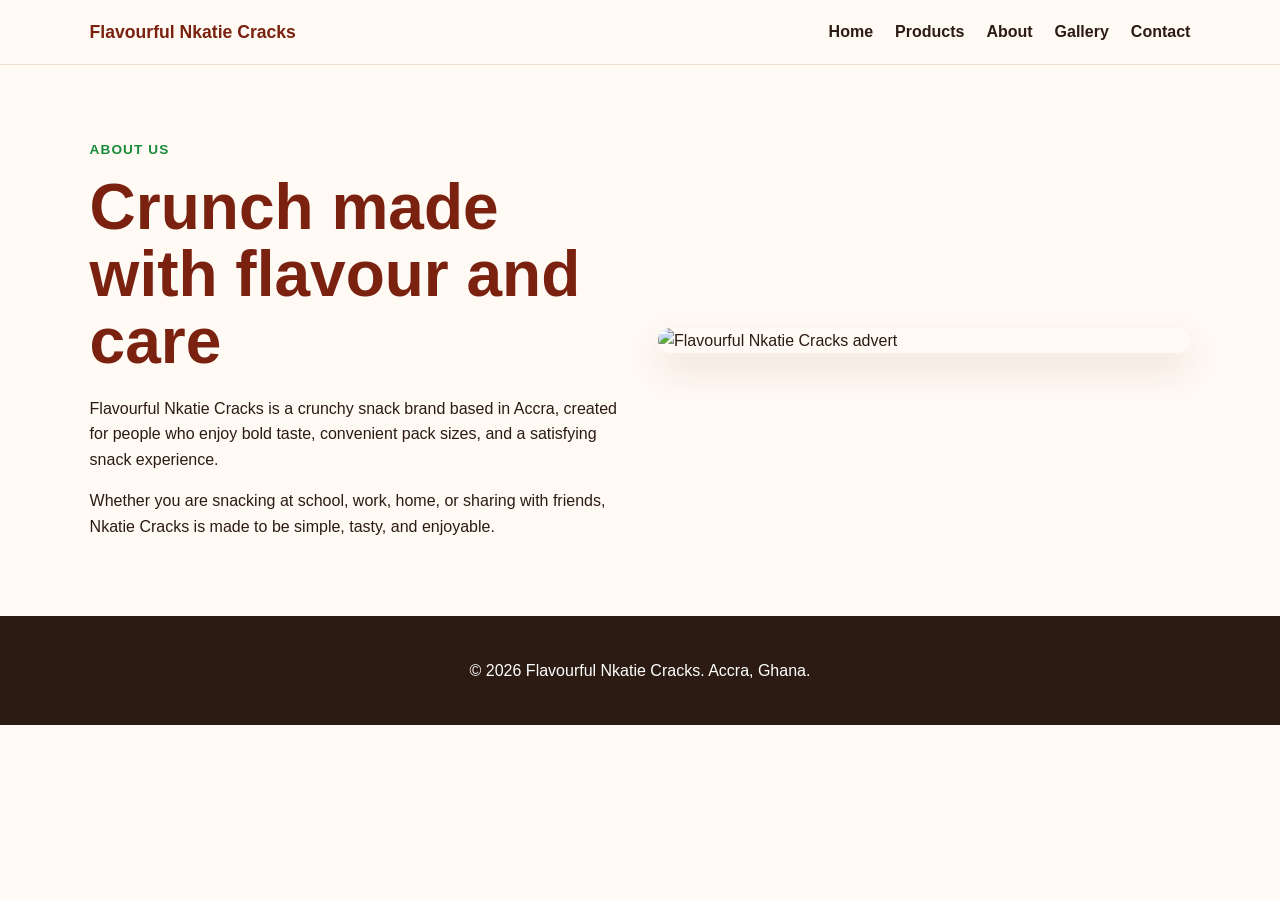
==== about.html @ fd57ffd5 "Add files via upload" ====
<!DOCTYPE html>
<html lang="en">
<head><meta charset="UTF-8"><meta name="viewport" content="width=device-width, initial-scale=1.0"><title>About | Flavourful Nkatie Cracks</title><link rel="stylesheet" href="style.css"></head>
<body>
<header class="site-header">
  <a href="index.html" class="logo">Flavourful Nkatie Cracks</a>
  <button class="menu-toggle" aria-label="Open navigation">☰</button>
  <nav class="nav">
    <a href="index.html">Home</a>
    <a href="products.html">Products</a>
    <a href="about.html">About</a>
    <a href="gallery.html">Gallery</a>
    <a href="contact.html">Contact</a>
  </nav>
</header>
<main class="page">
  <section class="about-layout">
    <div><p class="eyebrow">About us</p><h1>Crunch made with flavour and care</h1><p>Flavourful Nkatie Cracks is a crunchy snack brand based in Accra, created for people who enjoy bold taste, convenient pack sizes, and a satisfying snack experience.</p><p>Whether you are snacking at school, work, home, or sharing with friends, Nkatie Cracks is made to be simple, tasty, and enjoyable.</p></div>
    <img src="assets/ad-1.png" alt="Flavourful Nkatie Cracks advert">
  </section>
</main>
<footer>
  <p>&copy; 2026 Flavourful Nkatie Cracks. Accra, Ghana.</p>
</footer>
<script src="script.js"></script>
</body>
</html>
---- style.css ----
*{box-sizing:border-box}body{margin:0;font-family:Arial,Helvetica,sans-serif;color:#2b1b12;background:#fffaf4;line-height:1.6}img{max-width:100%;display:block}.site-header{position:sticky;top:0;z-index:10;display:flex;justify-content:space-between;align-items:center;padding:18px 7%;background:rgba(255,250,244,.95);border-bottom:1px solid #f0dfcf;backdrop-filter:blur(10px)}.logo{font-weight:800;color:#7a210f;text-decoration:none;font-size:1.1rem}.nav{display:flex;gap:22px}.nav a{color:#2b1b12;text-decoration:none;font-weight:700}.nav a:hover{color:#d13b78}.menu-toggle{display:none;border:0;background:#7a210f;color:white;padding:8px 12px;border-radius:10px;font-size:1.2rem}.hero{display:grid;grid-template-columns:1fr 1.1fr;align-items:center;gap:40px;padding:70px 7%;background:linear-gradient(135deg,#fff6e8,#ffe3ef)}.hero h1,.page h1{font-size:clamp(2.2rem,5vw,4.8rem);line-height:1.05;margin:10px 0 20px;color:#7a210f}.hero p{max-width:650px}.eyebrow{color:#198a39;font-weight:800;text-transform:uppercase;letter-spacing:.08em;font-size:.85rem}.hero-actions{display:flex;flex-wrap:wrap;gap:14px;margin-top:28px}.btn{display:inline-block;padding:13px 20px;border-radius:999px;text-decoration:none;font-weight:800;transition:transform .2s ease,box-shadow .2s ease}.btn:hover{transform:translateY(-2px);box-shadow:0 10px 24px rgba(122,33,15,.18)}.primary{background:#198a39;color:white}.secondary{background:white;color:#7a210f;border:2px solid #7a210f}.small{background:#7a210f;color:white;padding:10px 16px}.section,.page{padding:60px 7%}.section-heading{text-align:center;max-width:760px;margin:0 auto 34px}.section-heading h2,.section-heading h1{color:#7a210f;margin:5px 0 10px}.cards{display:grid;grid-template-columns:repeat(3,1fr);gap:22px}.card,.contact-card{background:white;padding:28px;border-radius:24px;box-shadow:0 14px 35px rgba(122,33,15,.08);border:1px solid #f3dfcf}.card h3,.card h2{color:#7a210f;margin-top:0}.cta{margin:20px 7% 70px;padding:50px 28px;text-align:center;background:#7a210f;color:white;border-radius:30px}.cta h2{margin-top:0;font-size:2rem}.product-image{max-width:1100px;margin:0 auto 35px}.product-grid{margin-bottom:40px}.price-section{background:#fff;padding:34px;border-radius:24px;box-shadow:0 14px 35px rgba(122,33,15,.08)}.price-section h2{color:#7a210f}.price-table{display:grid;grid-template-columns:repeat(4,1fr);gap:14px}.price-table div{background:#fff4e3;padding:20px;border-radius:18px;text-align:center}.price-table strong,.price-table span{display:block}.price-table strong{font-size:1.4rem;color:#198a39}.price-table span{font-weight:800;color:#7a210f}.about-layout{display:grid;grid-template-columns:1fr 1fr;gap:36px;align-items:center}.about-layout img,.gallery img,.hero-image img,.product-image img{border-radius:28px;box-shadow:0 16px 36px rgba(122,33,15,.12)}.gallery{display:grid;grid-template-columns:repeat(2,1fr);gap:22px}.contact-page{min-height:65vh;display:grid;place-items:center}.contact-card{max-width:680px;text-align:center}footer{text-align:center;padding:26px 7%;background:#2b1b12;color:white}@media(max-width:850px){.menu-toggle{display:block}.nav{position:absolute;top:70px;left:7%;right:7%;display:none;flex-direction:column;gap:12px;background:white;padding:18px;border-radius:18px;box-shadow:0 12px 30px rgba(0,0,0,.12)}.nav.open{display:flex}.hero,.about-layout,.cards,.gallery{grid-template-columns:1fr}.price-table{grid-template-columns:repeat(2,1fr)}.hero{padding-top:40px}}@media(max-width:480px){.price-table{grid-template-columns:1fr}.site-header{padding:16px 5%}.section,.page,.hero{padding-left:5%;padding-right:5%}}
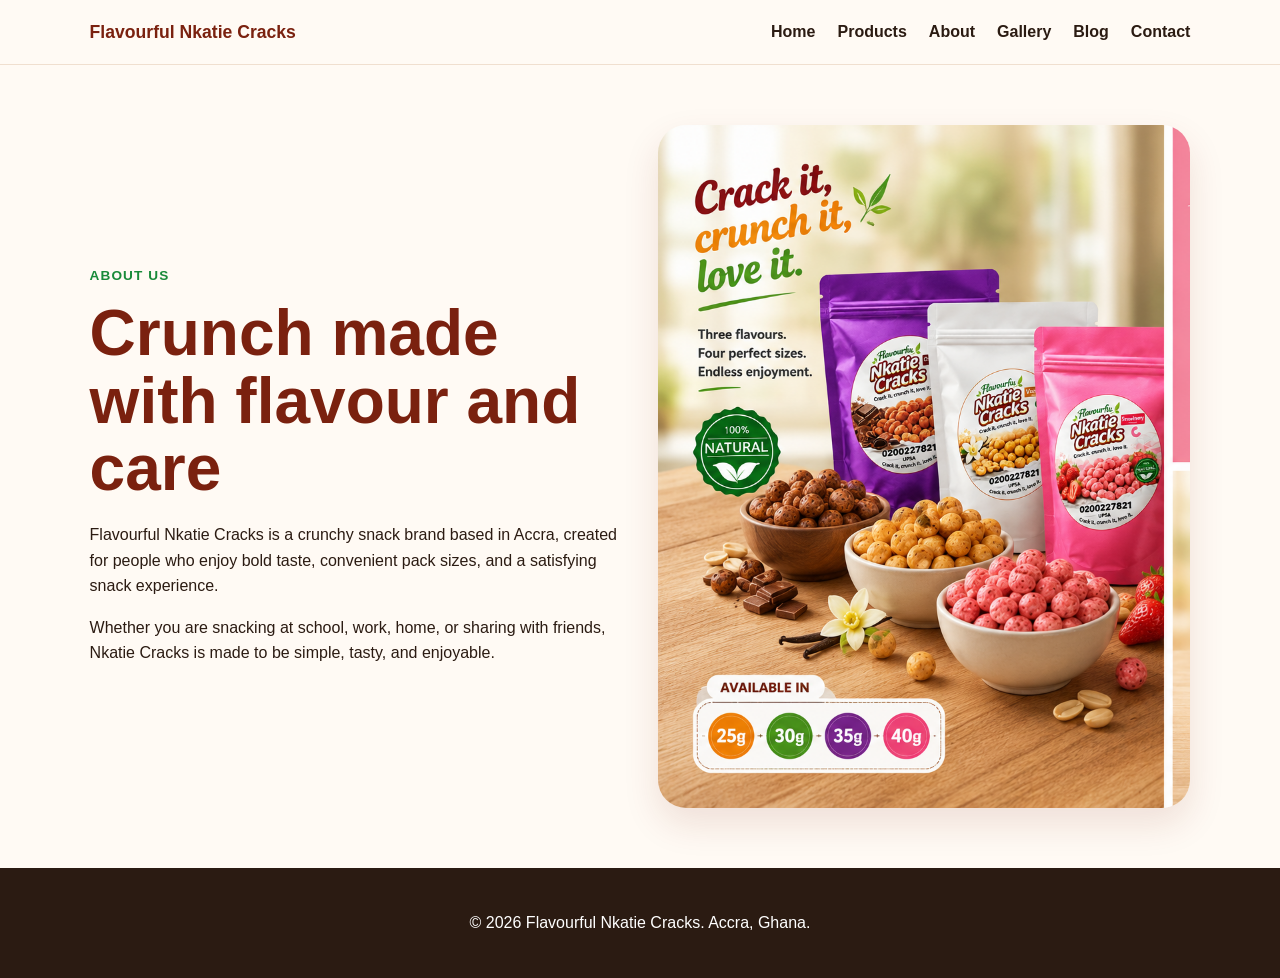
==== commit 7da3df32: "Update about.html" ====
--- a/about.html
+++ b/about.html
@@ -10,6 +10,7 @@
     <a href="products.html">Products</a>
     <a href="about.html">About</a>
     <a href="gallery.html">Gallery</a>
+    <a href="blog.html">Blog</a>
     <a href="contact.html">Contact</a>
   </nav>
 </header>
@@ -24,4 +25,4 @@
 </footer>
 <script src="script.js"></script>
 </body>
-</html>+</html>
--- a/style.css
+++ b/style.css
@@ -1 +1,21 @@
-*{box-sizing:border-box}body{margin:0;font-family:Arial,Helvetica,sans-serif;color:#2b1b12;background:#fffaf4;line-height:1.6}img{max-width:100%;display:block}.site-header{position:sticky;top:0;z-index:10;display:flex;justify-content:space-between;align-items:center;padding:18px 7%;background:rgba(255,250,244,.95);border-bottom:1px solid #f0dfcf;backdrop-filter:blur(10px)}.logo{font-weight:800;color:#7a210f;text-decoration:none;font-size:1.1rem}.nav{display:flex;gap:22px}.nav a{color:#2b1b12;text-decoration:none;font-weight:700}.nav a:hover{color:#d13b78}.menu-toggle{display:none;border:0;background:#7a210f;color:white;padding:8px 12px;border-radius:10px;font-size:1.2rem}.hero{display:grid;grid-template-columns:1fr 1.1fr;align-items:center;gap:40px;padding:70px 7%;background:linear-gradient(135deg,#fff6e8,#ffe3ef)}.hero h1,.page h1{font-size:clamp(2.2rem,5vw,4.8rem);line-height:1.05;margin:10px 0 20px;color:#7a210f}.hero p{max-width:650px}.eyebrow{color:#198a39;font-weight:800;text-transform:uppercase;letter-spacing:.08em;font-size:.85rem}.hero-actions{display:flex;flex-wrap:wrap;gap:14px;margin-top:28px}.btn{display:inline-block;padding:13px 20px;border-radius:999px;text-decoration:none;font-weight:800;transition:transform .2s ease,box-shadow .2s ease}.btn:hover{transform:translateY(-2px);box-shadow:0 10px 24px rgba(122,33,15,.18)}.primary{background:#198a39;color:white}.secondary{background:white;color:#7a210f;border:2px solid #7a210f}.small{background:#7a210f;color:white;padding:10px 16px}.section,.page{padding:60px 7%}.section-heading{text-align:center;max-width:760px;margin:0 auto 34px}.section-heading h2,.section-heading h1{color:#7a210f;margin:5px 0 10px}.cards{display:grid;grid-template-columns:repeat(3,1fr);gap:22px}.card,.contact-card{background:white;padding:28px;border-radius:24px;box-shadow:0 14px 35px rgba(122,33,15,.08);border:1px solid #f3dfcf}.card h3,.card h2{color:#7a210f;margin-top:0}.cta{margin:20px 7% 70px;padding:50px 28px;text-align:center;background:#7a210f;color:white;border-radius:30px}.cta h2{margin-top:0;font-size:2rem}.product-image{max-width:1100px;margin:0 auto 35px}.product-grid{margin-bottom:40px}.price-section{background:#fff;padding:34px;border-radius:24px;box-shadow:0 14px 35px rgba(122,33,15,.08)}.price-section h2{color:#7a210f}.price-table{display:grid;grid-template-columns:repeat(4,1fr);gap:14px}.price-table div{background:#fff4e3;padding:20px;border-radius:18px;text-align:center}.price-table strong,.price-table span{display:block}.price-table strong{font-size:1.4rem;color:#198a39}.price-table span{font-weight:800;color:#7a210f}.about-layout{display:grid;grid-template-columns:1fr 1fr;gap:36px;align-items:center}.about-layout img,.gallery img,.hero-image img,.product-image img{border-radius:28px;box-shadow:0 16px 36px rgba(122,33,15,.12)}.gallery{display:grid;grid-template-columns:repeat(2,1fr);gap:22px}.contact-page{min-height:65vh;display:grid;place-items:center}.contact-card{max-width:680px;text-align:center}footer{text-align:center;padding:26px 7%;background:#2b1b12;color:white}@media(max-width:850px){.menu-toggle{display:block}.nav{position:absolute;top:70px;left:7%;right:7%;display:none;flex-direction:column;gap:12px;background:white;padding:18px;border-radius:18px;box-shadow:0 12px 30px rgba(0,0,0,.12)}.nav.open{display:flex}.hero,.about-layout,.cards,.gallery{grid-template-columns:1fr}.price-table{grid-template-columns:repeat(2,1fr)}.hero{padding-top:40px}}@media(max-width:480px){.price-table{grid-template-columns:1fr}.site-header{padding:16px 5%}.section,.page,.hero{padding-left:5%;padding-right:5%}}+*{box-sizing:border-box}body{margin:0;font-family:Arial,Helvetica,sans-serif;color:#2b1b12;background:#fffaf4;line-height:1.6}img{max-width:100%;display:block}.site-header{position:sticky;top:0;z-index:10;display:flex;justify-content:space-between;align-items:center;padding:18px 7%;background:rgba(255,250,244,.95);border-bottom:1px solid #f0dfcf;backdrop-filter:blur(10px)}.logo{font-weight:800;color:#7a210f;text-decoration:none;font-size:1.1rem}.nav{display:flex;gap:22px}.nav a{color:#2b1b12;text-decoration:none;font-weight:700}.nav a:hover{color:#d13b78}.menu-toggle{display:none;border:0;background:#7a210f;color:white;padding:8px 12px;border-radius:10px;font-size:1.2rem}.hero{display:grid;grid-template-columns:1fr 1.1fr;align-items:center;gap:40px;padding:70px 7%;background:linear-gradient(135deg,#fff6e8,#ffe3ef)}.hero h1,.page h1{font-size:clamp(2.2rem,5vw,4.8rem);line-height:1.05;margin:10px 0 20px;color:#7a210f}.hero p{max-width:650px}.eyebrow{color:#198a39;font-weight:800;text-transform:uppercase;letter-spacing:.08em;font-size:.85rem}.hero-actions{display:flex;flex-wrap:wrap;gap:14px;margin-top:28px}.btn{display:inline-block;padding:13px 20px;border-radius:999px;text-decoration:none;font-weight:800;transition:transform .2s ease,box-shadow .2s ease}.btn:hover{transform:translateY(-2px);box-shadow:0 10px 24px rgba(122,33,15,.18)}.primary{background:#198a39;color:white}.secondary{background:white;color:#7a210f;border:2px solid #7a210f}.small{background:#7a210f;color:white;padding:10px 16px}.section,.page{padding:60px 7%}.section-heading{text-align:center;max-width:760px;margin:0 auto 34px}.section-heading h2,.section-heading h1{color:#7a210f;margin:5px 0 10px}.cards{display:grid;grid-template-columns:repeat(3,1fr);gap:22px}.card,.contact-card{background:white;padding:28px;border-radius:24px;box-shadow:0 14px 35px rgba(122,33,15,.08);border:1px solid #f3dfcf}.card h3,.card h2{color:#7a210f;margin-top:0}.cta{margin:20px 7% 70px;padding:50px 28px;text-align:center;background:#7a210f;color:white;border-radius:30px}.cta h2{margin-top:0;font-size:2rem}.product-image{max-width:1100px;margin:0 auto 35px}.product-grid{margin-bottom:40px}.price-section{background:#fff;padding:34px;border-radius:24px;box-shadow:0 14px 35px rgba(122,33,15,.08)}.price-section h2{color:#7a210f}.price-table{display:grid;grid-template-columns:repeat(4,1fr);gap:14px}.price-table div{background:#fff4e3;padding:20px;border-radius:18px;text-align:center}.price-table strong,.price-table span{display:block}.price-table strong{font-size:1.4rem;color:#198a39}.price-table span{font-weight:800;color:#7a210f}.about-layout{display:grid;grid-template-columns:1fr 1fr;gap:36px;align-items:center}.about-layout img,.gallery img,.hero-image img,.product-image img{border-radius:28px;box-shadow:0 16px 36px rgba(122,33,15,.12)}.gallery{display:grid;grid-template-columns:repeat(2,1fr);gap:22px}.contact-page{min-height:65vh;display:grid;place-items:center}.contact-card{max-width:680px;text-align:center}footer{text-align:center;padding:26px 7%;background:#2b1b12;color:white}@media(max-width:850px){.menu-toggle{display:block}.nav{position:absolute;top:70px;left:7%;right:7%;display:none;flex-direction:column;gap:12px;background:white;padding:18px;border-radius:18px;box-shadow:0 12px 30px rgba(0,0,0,.12)}.nav.open{display:flex}.hero,.about-layout,.cards,.gallery{grid-template-columns:1fr}.price-table{grid-template-columns:repeat(2,1fr)}.hero{padding-top:40px}}@media(max-width:480px){.price-table{grid-template-columns:1fr}.site-header{padding:16px 5%}.section,.page,.hero{padding-left:5%;padding-right:5%}} /* Blog page styling */
+.blog-post {
+  max-width: 850px;
+  margin: 0 auto;
+  background: white;
+  padding: 38px;
+  border-radius: 28px;
+  box-shadow: 0 14px 35px rgba(122,33,15,.08);
+  border: 1px solid #f3dfcf;
+}
+
+.blog-post h1 {
+  color: #7a210f;
+  font-size: clamp(2rem, 4vw, 3.4rem);
+  line-height: 1.1;
+}
+
+.blog-post p {
+  font-size: 1.05rem;
+  margin-bottom: 18px;
+}
